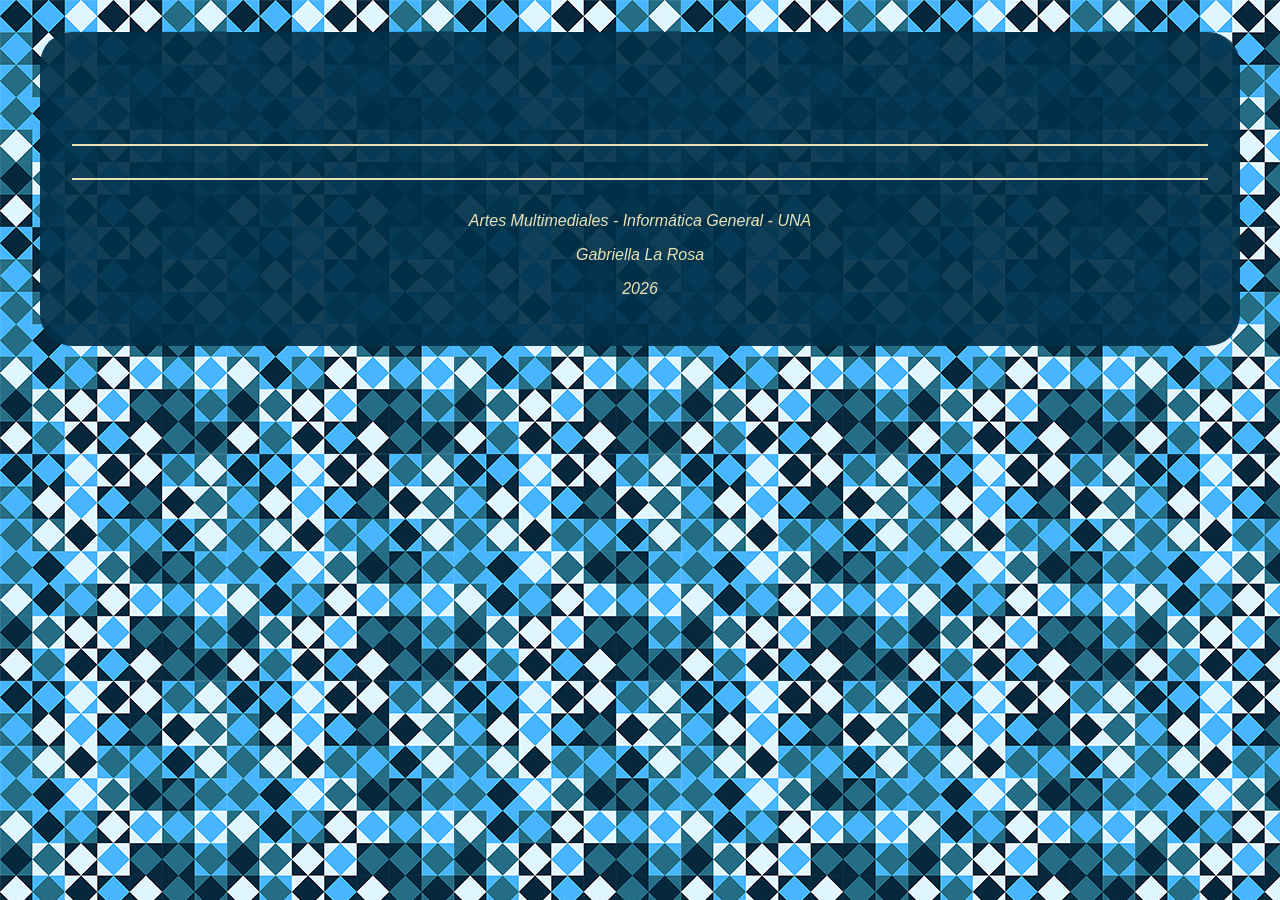
==== index.html @ 6b9ac3f1 "Estructura inicial de la ´página de inicio" ====
<!DOCTYPE html>
<html lang="es">
    <head>
        <meta charset="UTF-8">
        <title></title>
        <!--Hoja de estilos: -->
        <link href="css/estilos.css" rel="stylesheet">
        <!--Tipografía Google fonts: -->
        <link rel="preconnect" href="https://fonts.googleapis.com">
        <link rel="preconnect" href="https://fonts.gstatic.com" crossorigin>
        <link href="https://fonts.googleapis.com/css2?family=Abel&family=Barlow:ital,wght@0,100;0,200;0,300;0,400;0,500;0,600;0,700;0,800;0,900;1,100;1,200;1,300;1,400;1,500;1,600;1,700;1,800;1,900&display=swap" rel="stylesheet">
    </head>

    <body>
        <div class="contenedor">
            <header>
                <h1></h1>
                <nav>
                    <ul class="navbar">
                        <li></li>
                        <li></li>
                        <li></li>
                    </ul>
                </nav>
            </header>

            <hr>

            <main>

            </main>

            <hr>

            <footer>
                <address>
                    
                </address>

                <p><em>Artes Multimediales - Informática General - UNA</em></p>
                <p><em>Gabriella La Rosa</em></p>
                <p><em>2026</em></p>
            </footer>
        </div>
    </body>
</html>
---- css/estilos.css ----
*{
    margin: 0;
    padding: 0;
    box-sizing: border-box;
}

body{
    background-image: url("../img/fondo.png");
    background-color: rgb(0, 48, 73);
    font-family: Arial, sans-serif;
}

.contenedor{
    max-width: 1200px;
    margin: 2rem auto;
    padding: 2rem;
    background-color: rgba(0, 48, 73, 0.92);
    border-radius: 2rem;
}

header{
    text-align: center;
}

h1, h2, h3{
    font-family: "Abel", sans-serif;
    color: rgb(234, 226, 183);
    margin-bottom: 1rem;
}

h1{
    font-size: 3rem;
}

h2{
    font-size: 2.2rem;
}

h3{
    font-size: 1.7rem;
}

p, address, li{
    color: rgb(234, 226, 183);
    margin-bottom: 1rem;
    font-size: 1rem;
}

section{
    margin-bottom: 3rem;
}

.navbar{
    display: flex;
    justify-content: center;
    gap: 2rem;
    list-style: none;
    margin-top: 2rem;
    margin-bottom: 2rem;
}

a{
    text-decoration: none;
    padding: 0.7rem 1rem;
    border-radius: 1rem;
}

a:link{ 
    color:rgb(92, 225, 230); 
}

a:visited{
    color: rgb(168, 218, 220);
}

a:hover{
    background-color: rgb(0, 194, 209);
    color: rgb(234, 226, 183);
}

a:active{
    background-color: rgb(234, 226, 183);
    color: rgb(0, 48, 73);
}

span{
    color: orange;
    font-weight: bold;
}

.uno{
    color: lightblue;
}

img{
    width: 100%;
    max-width: 40rem;
    height: auto;
    display: block;
    margin: 0 auto;
    border-radius: 1rem;
}

iframe{
    width: 100%;
    max-width: 50rem;
    height: 28rem;
    display: block;
    margin: 0 auto;
    border: none;
    border-radius: 1rem;
}

ul{
    padding-left: 2rem;
    color: rgb(234, 226, 183);
}

hr{
    margin-top: 2rem;
    margin-bottom: 2rem;
    border: 0.1rem solid rgb(234, 226, 183);
}

footer{
    text-align: center;
}
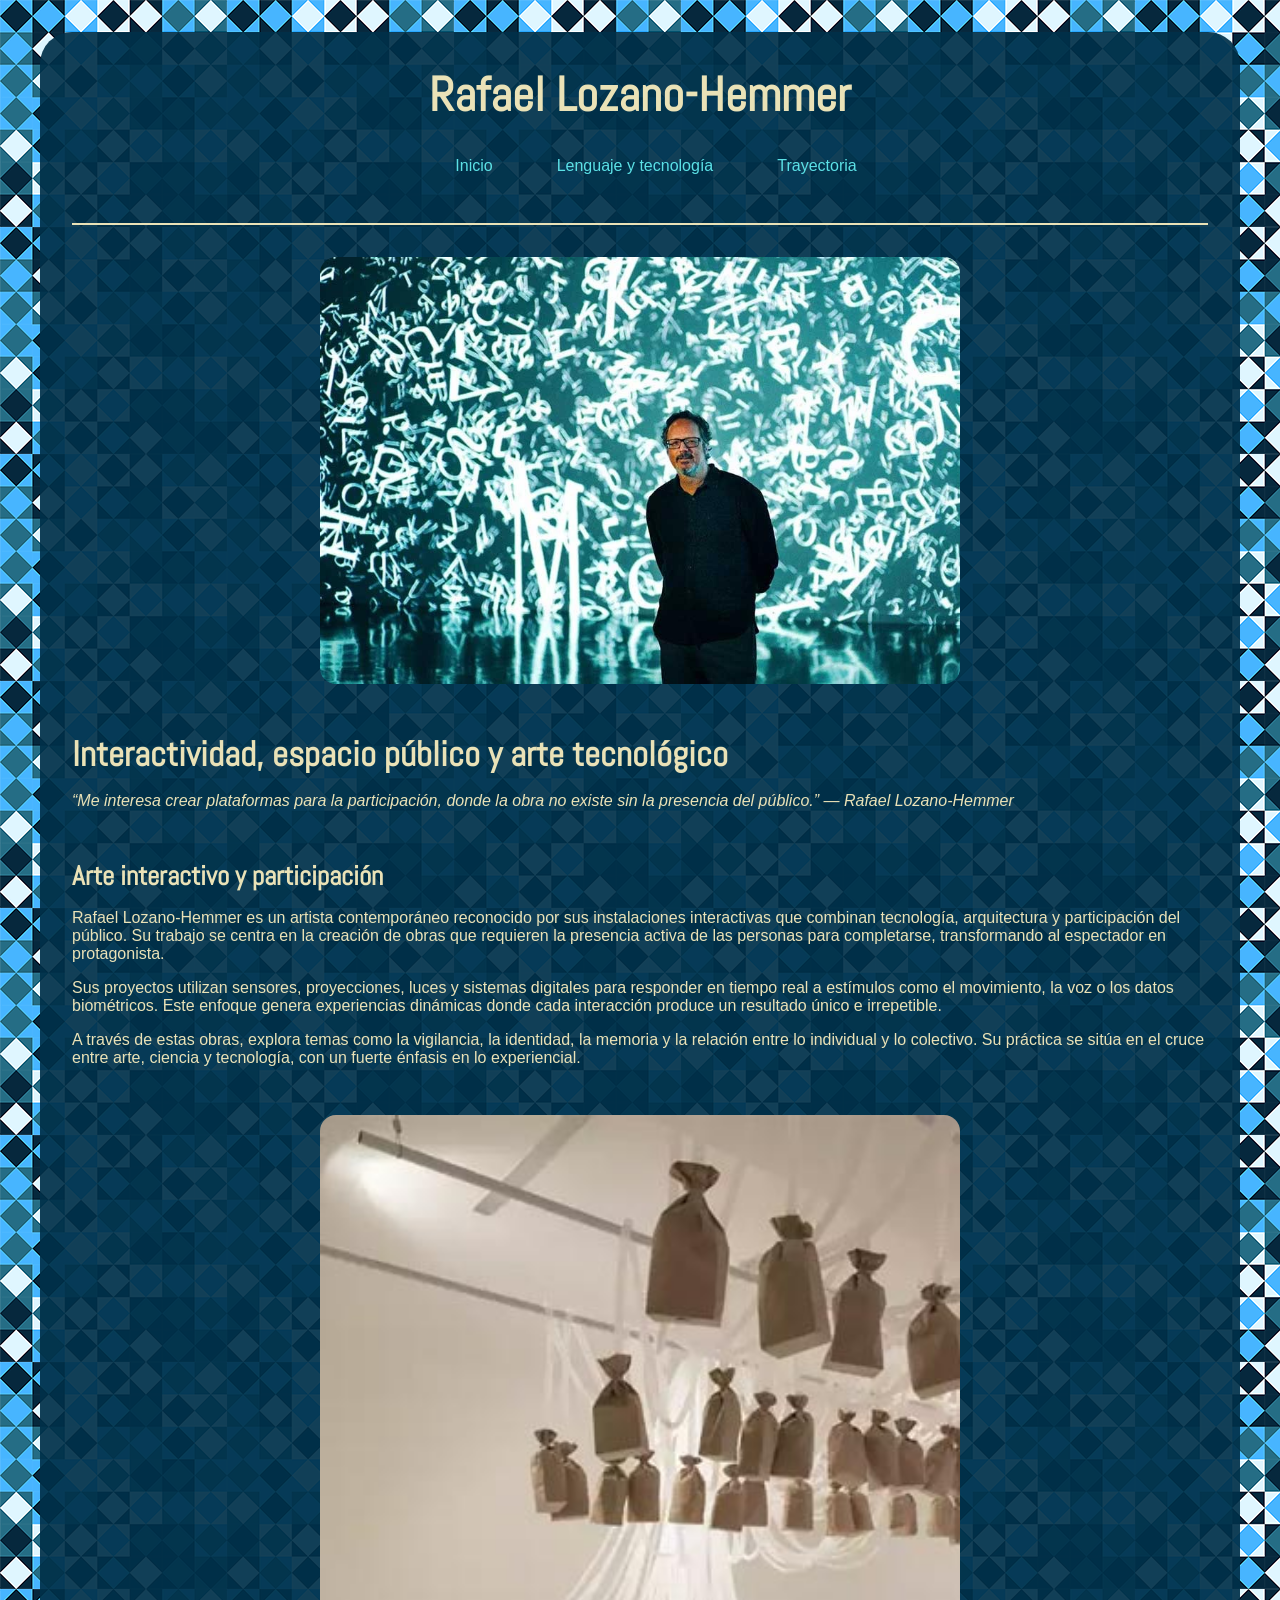
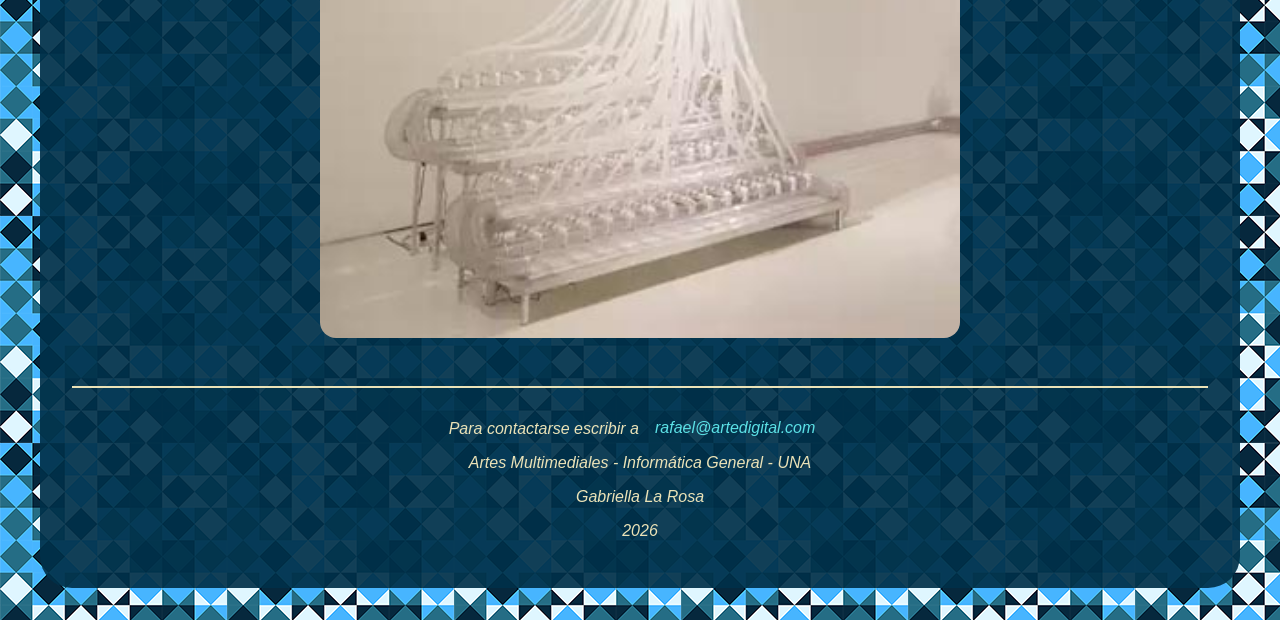
==== commit c94c131e: "Estructura terminada, con los estilos y la información agregada." ====
--- a/index.html
+++ b/index.html
@@ -2,7 +2,7 @@
 <html lang="es">
     <head>
         <meta charset="UTF-8">
-        <title></title>
+        <title>Rafael Lozano-Hemmer | Inicio</title>
         <!--Hoja de estilos: -->
         <link href="css/estilos.css" rel="stylesheet">
         <!--Tipografía Google fonts: -->
@@ -14,12 +14,12 @@
     <body>
         <div class="contenedor">
             <header>
-                <h1></h1>
+                <h1>Rafael Lozano-Hemmer</h1>
                 <nav>
                     <ul class="navbar">
-                        <li></li>
-                        <li></li>
-                        <li></li>
+                        <li><a href="index.html">Inicio</a></li>
+                        <li><a href="lenguaje-tecnologia.html">Lenguaje y tecnología</a></li>
+                        <li><a href="trayectoria.html">Trayectoria</a></li>
                     </ul>
                 </nav>
             </header>
@@ -28,15 +28,52 @@
 
             <main>
 
+                <section>
+
+                    <img src="img/lozano-hemmer.jpg" alt="Rafael Lozano-Hemmer">
+
+                </section>
+
+                <section>
+
+                    <h2>Interactividad, espacio público y arte tecnológico</h2>
+
+                    <blockquote>
+                        <p><em>“Me interesa crear plataformas para la participación, donde la obra no existe sin la presencia del público.” — Rafael Lozano-Hemmer</em></p>
+                    </blockquote>
+
+                </section>
+
+                <section>
+
+                    <article>
+
+                        <h3>Arte interactivo y participación</h3>
+
+                        <p>Rafael Lozano-Hemmer es un artista contemporáneo reconocido por sus instalaciones interactivas que combinan tecnología, arquitectura y participación del público. Su trabajo se centra en la creación de obras que requieren la presencia activa de las personas para completarse, transformando al espectador en protagonista.</p>
+
+                        <p>Sus proyectos utilizan sensores, proyecciones, luces y sistemas digitales para responder en tiempo real a estímulos como el movimiento, la voz o los datos biométricos. Este enfoque genera experiencias dinámicas donde cada interacción produce un resultado único e irrepetible.</p>
+
+                        <p>A través de estas obras, explora temas como la vigilancia, la identidad, la memoria y la relación entre lo individual y lo colectivo. Su práctica se sitúa en el cruce entre arte, ciencia y tecnología, con un fuerte énfasis en lo experiencial.</p>
+
+                    </article>
+
+                </section>
+
+                <section>
+
+                    <img src="img/lozano-hemmer-1.jpg" alt="Rafael Lozano-Hemmer">
+
+                </section>
+
             </main>
 
             <hr>
 
             <footer>
                 <address>
-                    
+                Para contactarse escribir a<a href="mailto:rafael@artedigital.com">rafael@artedigital.com</a>
                 </address>
-
                 <p><em>Artes Multimediales - Informática General - UNA</em></p>
                 <p><em>Gabriella La Rosa</em></p>
                 <p><em>2026</em></p>
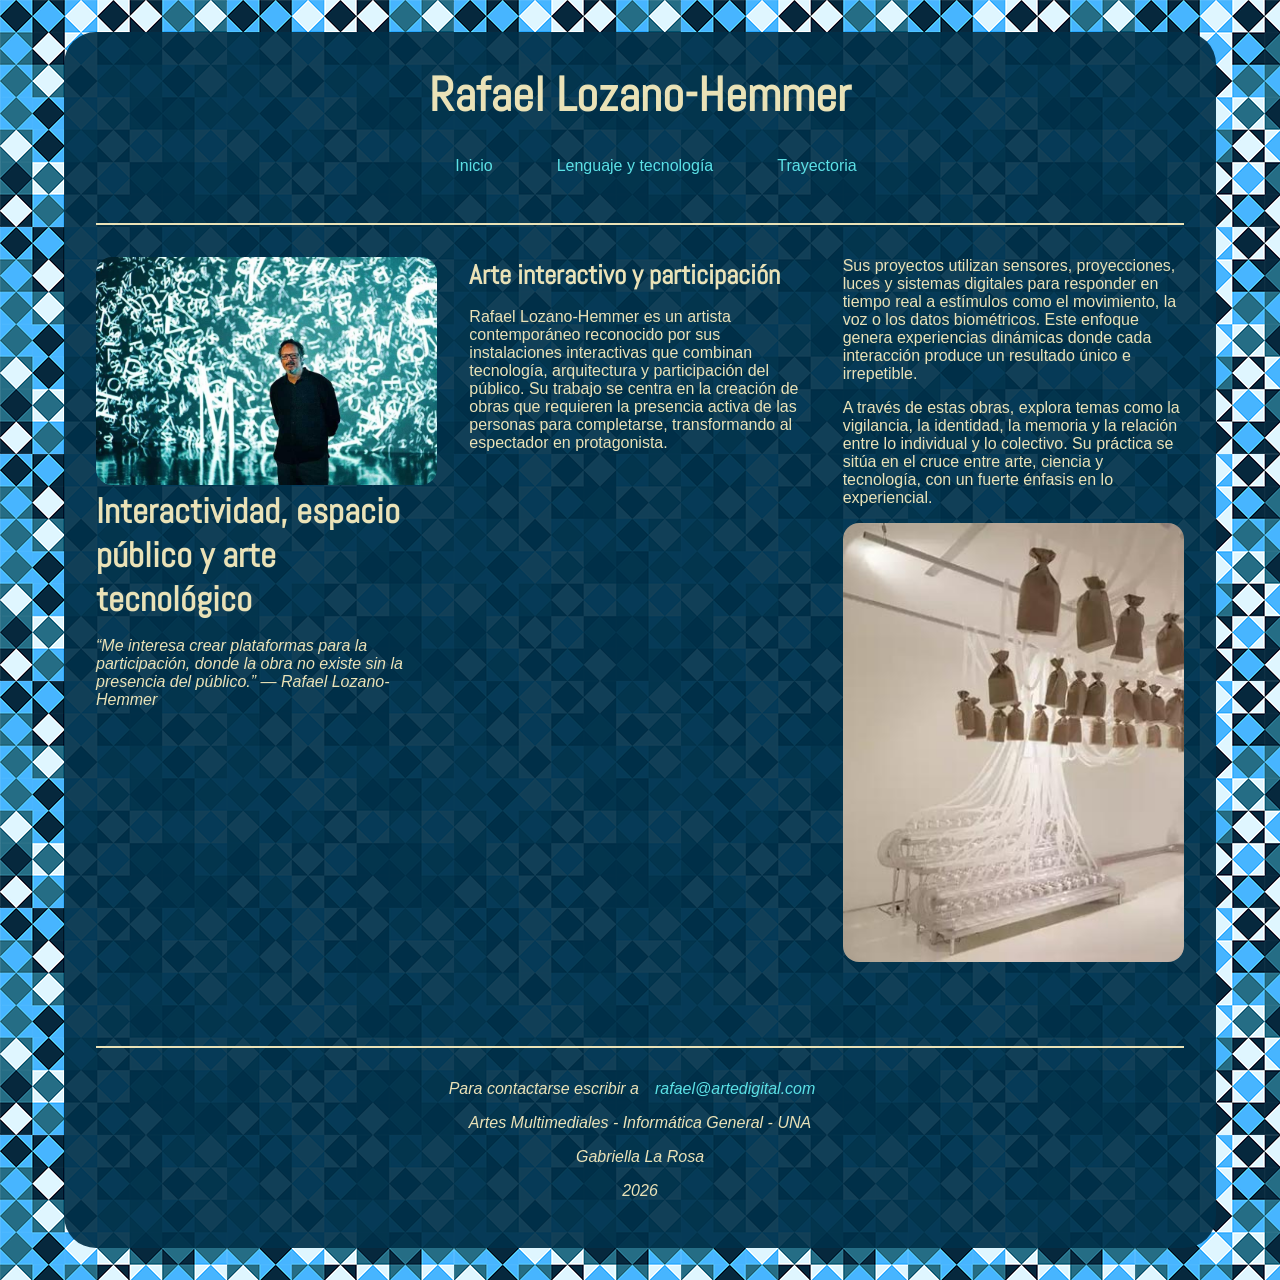
==== commit 7e7dc111: "Mejora de de detalles del css" ====
--- a/index.html
+++ b/index.html
@@ -26,15 +26,11 @@
 
             <hr>
 
-            <main>
+            <main class="inicio">
 
                 <section>
 
                     <img src="img/lozano-hemmer.jpg" alt="Rafael Lozano-Hemmer">
-
-                </section>
-
-                <section>
 
                     <h2>Interactividad, espacio público y arte tecnológico</h2>
 
@@ -52,15 +48,14 @@
 
                         <p>Rafael Lozano-Hemmer es un artista contemporáneo reconocido por sus instalaciones interactivas que combinan tecnología, arquitectura y participación del público. Su trabajo se centra en la creación de obras que requieren la presencia activa de las personas para completarse, transformando al espectador en protagonista.</p>
 
-                        <p>Sus proyectos utilizan sensores, proyecciones, luces y sistemas digitales para responder en tiempo real a estímulos como el movimiento, la voz o los datos biométricos. Este enfoque genera experiencias dinámicas donde cada interacción produce un resultado único e irrepetible.</p>
-
-                        <p>A través de estas obras, explora temas como la vigilancia, la identidad, la memoria y la relación entre lo individual y lo colectivo. Su práctica se sitúa en el cruce entre arte, ciencia y tecnología, con un fuerte énfasis en lo experiencial.</p>
-
                     </article>
 
                 </section>
 
                 <section>
+                        <p>Sus proyectos utilizan sensores, proyecciones, luces y sistemas digitales para responder en tiempo real a estímulos como el movimiento, la voz o los datos biométricos. Este enfoque genera experiencias dinámicas donde cada interacción produce un resultado único e irrepetible.</p>
+
+                        <p>A través de estas obras, explora temas como la vigilancia, la identidad, la memoria y la relación entre lo individual y lo colectivo. Su práctica se sitúa en el cruce entre arte, ciencia y tecnología, con un fuerte énfasis en lo experiencial.</p>
 
                     <img src="img/lozano-hemmer-1.jpg" alt="Rafael Lozano-Hemmer">
 
--- a/css/estilos.css
+++ b/css/estilos.css
@@ -5,17 +5,21 @@
 }
 
 body{
-    background-image: url("../img/fondo.png");
-    background-color: rgb(0, 48, 73);
-    font-family: Arial, sans-serif;
+    display:flex;
+    justify-content:center;
+    background-image:url("../img/fondo.png");
+    background-color:rgb(0,48,73);
+    background-repeat:repeat;
+    font-family:Arial,sans-serif;
 }
 
 .contenedor{
-    max-width: 1200px;
-    margin: 2rem auto;
-    padding: 2rem;
-    background-color: rgba(0, 48, 73, 0.92);
-    border-radius: 2rem;
+    width:90%;
+    max-width:1200px;
+    margin:2rem 0;
+    padding:2rem;
+    background-color:rgba(0,48,73,.92);
+    border-radius:2rem;
 }
 
 header{
@@ -48,6 +52,10 @@
 
 section{
     margin-bottom: 3rem;
+}
+
+article{
+    margin-bottom:2rem;
 }
 
 .navbar{
@@ -83,30 +91,15 @@
     color: rgb(0, 48, 73);
 }
 
-span{
-    color: orange;
-    font-weight: bold;
-}
-
-.uno{
-    color: lightblue;
-}
-
 img{
     width: 100%;
-    max-width: 40rem;
     height: auto;
-    display: block;
-    margin: 0 auto;
     border-radius: 1rem;
 }
 
 iframe{
     width: 100%;
-    max-width: 50rem;
-    height: 28rem;
-    display: block;
-    margin: 0 auto;
+    height: 18rem;
     border: none;
     border-radius: 1rem;
 }
@@ -124,4 +117,35 @@
 
 footer{
     text-align: center;
+}
+
+.inicio{
+    display:flex;
+    gap:2rem;
+    align-items:flex-start;
+}
+
+.inicio section{
+    flex:1;
+}
+
+.tecnologia{
+    display:flex;
+    gap:2rem;
+    align-items:flex-start;
+}
+
+.izquierda{
+    flex:1;
+}
+
+.derecha{
+    flex:2;
+    display:flex;
+    flex-direction:column;
+    gap:2rem;
+}
+
+.izquierda img{
+    margin-top:2rem;
 }
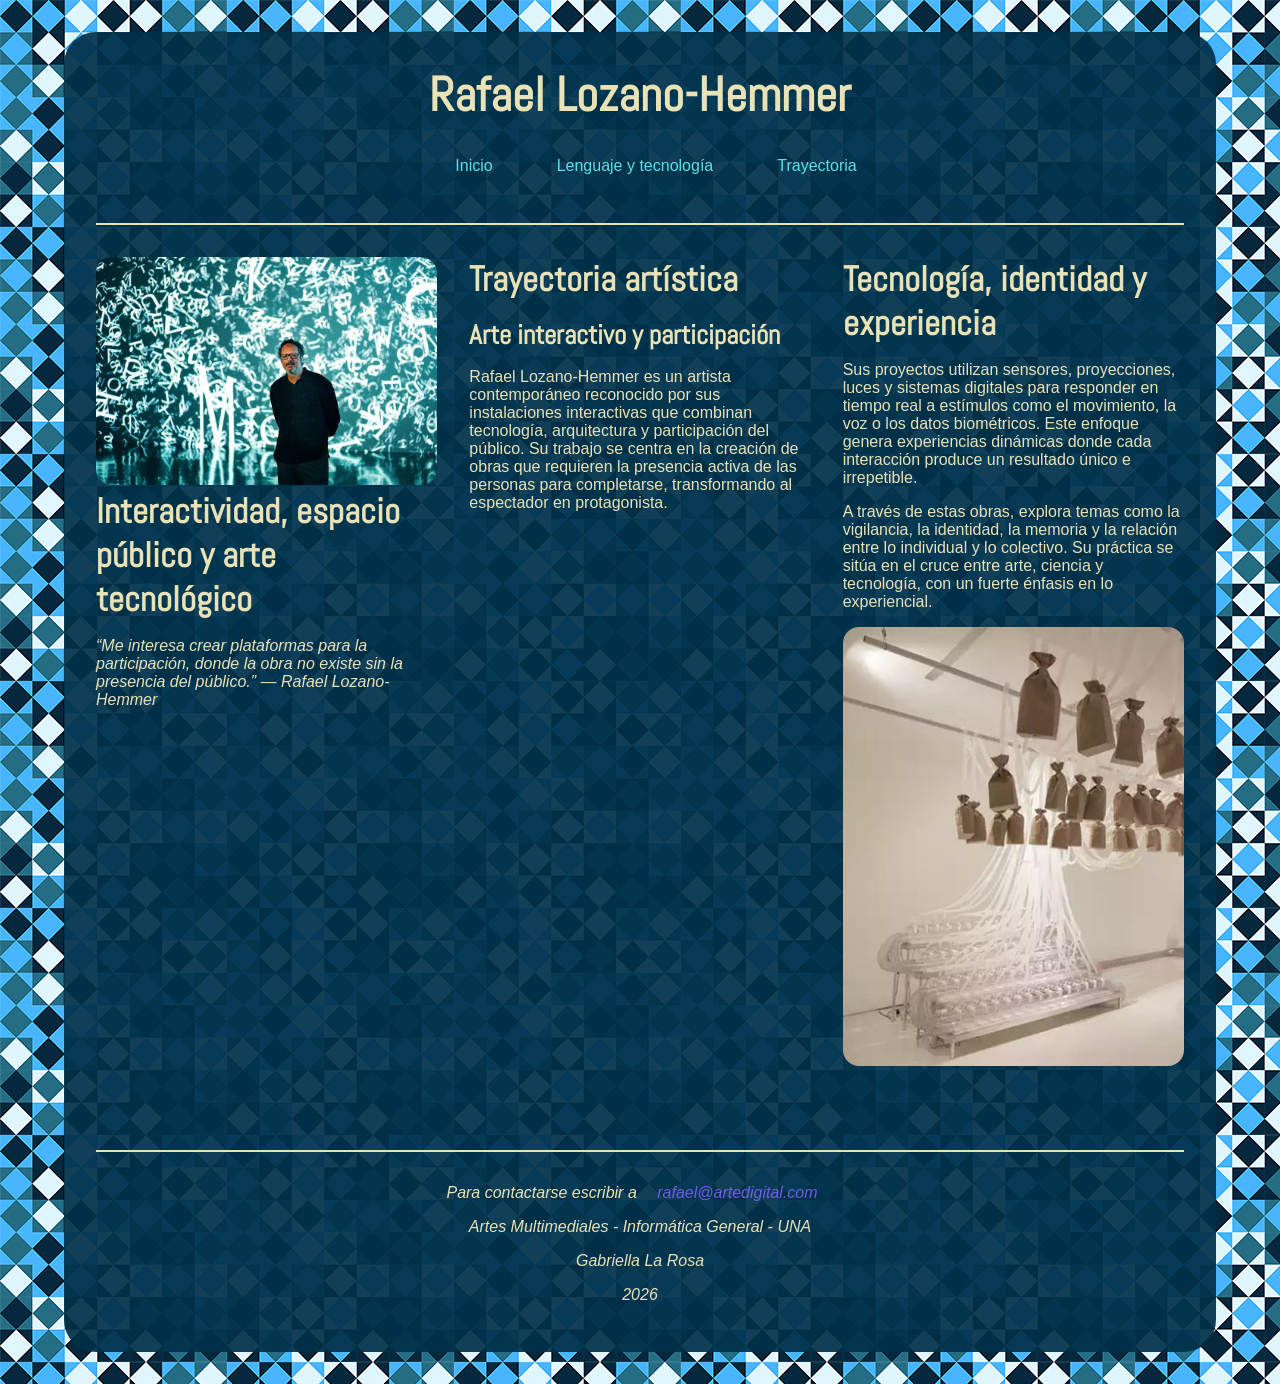
==== commit a23dbf50: "Correcciones del parcial" ====
--- a/index.html
+++ b/index.html
@@ -2,19 +2,28 @@
 <html lang="es">
     <head>
         <meta charset="UTF-8">
+
+        <!-- Título que aparece en la pestaña del navegador -->
         <title>Rafael Lozano-Hemmer | Inicio</title>
-        <!--Hoja de estilos: -->
+
+        <!-- Hoja de estilos -->
         <link href="css/estilos.css" rel="stylesheet">
-        <!--Tipografía Google fonts: -->
+
+        <!-- Tipografías de Google Fonts -->
         <link rel="preconnect" href="https://fonts.googleapis.com">
         <link rel="preconnect" href="https://fonts.gstatic.com" crossorigin>
         <link href="https://fonts.googleapis.com/css2?family=Abel&family=Barlow:ital,wght@0,100;0,200;0,300;0,400;0,500;0,600;0,700;0,800;0,900;1,100;1,200;1,300;1,400;1,500;1,600;1,700;1,800;1,900&display=swap" rel="stylesheet">
     </head>
 
     <body>
+
+        <!-- Contenedor general de todo el sitio -->
         <div class="contenedor">
+
+            <!-- Encabezado y menú de navegación -->
             <header>
                 <h1>Rafael Lozano-Hemmer</h1>
+
                 <nav>
                     <ul class="navbar">
                         <li><a href="index.html">Inicio</a></li>
@@ -26,21 +35,27 @@
 
             <hr>
 
+            <!-- Contenido principal de la página de inicio -->
             <main class="inicio">
 
+                <!-- Presentación del artista -->
                 <section>
 
                     <img src="img/lozano-hemmer.jpg" alt="Rafael Lozano-Hemmer">
 
                     <h2>Interactividad, espacio público y arte tecnológico</h2>
 
+                    <!-- Cita destacada del artista -->
                     <blockquote>
                         <p><em>“Me interesa crear plataformas para la participación, donde la obra no existe sin la presencia del público.” — Rafael Lozano-Hemmer</em></p>
                     </blockquote>
 
                 </section>
 
+                <!-- Información sobre su trayectoria -->
                 <section>
+
+                    <h2>Trayectoria artística</h2>
 
                     <article>
 
@@ -52,10 +67,14 @@
 
                 </section>
 
+                <!-- Información sobre los temas y tecnologías de su obra -->
                 <section>
-                        <p>Sus proyectos utilizan sensores, proyecciones, luces y sistemas digitales para responder en tiempo real a estímulos como el movimiento, la voz o los datos biométricos. Este enfoque genera experiencias dinámicas donde cada interacción produce un resultado único e irrepetible.</p>
 
-                        <p>A través de estas obras, explora temas como la vigilancia, la identidad, la memoria y la relación entre lo individual y lo colectivo. Su práctica se sitúa en el cruce entre arte, ciencia y tecnología, con un fuerte énfasis en lo experiencial.</p>
+                    <h2>Tecnología, identidad y experiencia</h2>
+
+                    <p>Sus proyectos utilizan sensores, proyecciones, luces y sistemas digitales para responder en tiempo real a estímulos como el movimiento, la voz o los datos biométricos. Este enfoque genera experiencias dinámicas donde cada interacción produce un resultado único e irrepetible.</p>
+
+                    <p>A través de estas obras, explora temas como la vigilancia, la identidad, la memoria y la relación entre lo individual y lo colectivo. Su práctica se sitúa en el cruce entre arte, ciencia y tecnología, con un fuerte énfasis en lo experiencial.</p>
 
                     <img src="img/lozano-hemmer-1.jpg" alt="Rafael Lozano-Hemmer">
 
@@ -65,14 +84,17 @@
 
             <hr>
 
+            <!-- Pie de página con datos de contacto y autoría -->
             <footer>
                 <address>
-                Para contactarse escribir a<a href="mailto:rafael@artedigital.com">rafael@artedigital.com</a>
+                    Para contactarse escribir a <a class="linkFooter" href="mailto:rafael@artedigital.com">rafael@artedigital.com</a>
                 </address>
+
                 <p><em>Artes Multimediales - Informática General - UNA</em></p>
                 <p><em>Gabriella La Rosa</em></p>
                 <p><em>2026</em></p>
             </footer>
+
         </div>
     </body>
 </html>
--- a/css/estilos.css
+++ b/css/estilos.css
@@ -91,6 +91,25 @@
     color: rgb(0, 48, 73);
 }
 
+.linkFooter:link{ 
+    color:rgb(115, 92, 230); 
+}
+
+.linkFooter:visited{
+    color: rgb(179, 168, 220);
+}
+
+.linkFooter:hover{
+    background-color: rgb(63, 0, 209);
+    color: rgb(234, 226, 183);
+}
+
+.linkFooter:active{
+    background-color: rgb(234, 200, 183);
+    color: rgb(26, 0, 73);
+}
+
+
 img{
     width: 100%;
     height: auto;
@@ -148,4 +167,85 @@
 
 .izquierda img{
     margin-top:2rem;
+}
+
+#contenedorTrayectoria{
+    display: flex;
+    flex-direction: column;
+    align-items: center;
+    gap: 2rem;
+}
+
+#imagenTrayectoria{
+    width: 400px;
+    height: 450px;
+    border-radius:1rem;
+}
+
+.obra{
+    display:flex;
+    flex-direction:column;
+    align-items:center;
+    justify-content:center;
+    text-align:center;
+    gap: 2rem;
+    width:400px;
+    height: 400px;
+    padding:1rem;
+    background:rgba(255,255,255,.05);
+    border-radius:1rem;
+}
+
+.obra img{
+    width: 350px;
+    height: 250px;
+}
+
+.obra label{
+    font-family:"Abel", sans-serif;
+    color:rgb(234,226,183);
+    font-size:1.1rem;
+    text-align:center;
+}
+
+#contenedor{
+    display:flex;
+    justify-content:center;
+    gap:1rem;
+    flex-wrap:wrap;
+    margin-top:2rem;
+}
+
+button{
+    background-color: rgb(0,194,209);
+    color: rgb(234,226,183);
+    border:none;
+    border-radius:1rem;
+    padding:.8rem 1.4rem;
+    font-family:"Abel", sans-serif;
+    font-size:1.1rem;
+    cursor:pointer;
+    transition:.3s;
+}
+
+button:hover{
+    background-color:rgb(92,225,230);
+    color:rgb(0,48,73);
+}
+
+button:active{
+    transform:scale(.97);
+}
+
+#resultado{
+    display: inline-block; 
+    margin-top: 1rem;
+    padding: 1rem 1.5rem;
+    background-color: rgba(255,255,255,.08);
+    border: 2px solid rgb(0,194,209);
+    border-radius: 1rem;
+    color: rgb(234,226,183);
+    font-family: "Abel", sans-serif;
+    font-size: 1.2rem;
+    text-align: center;
 }
